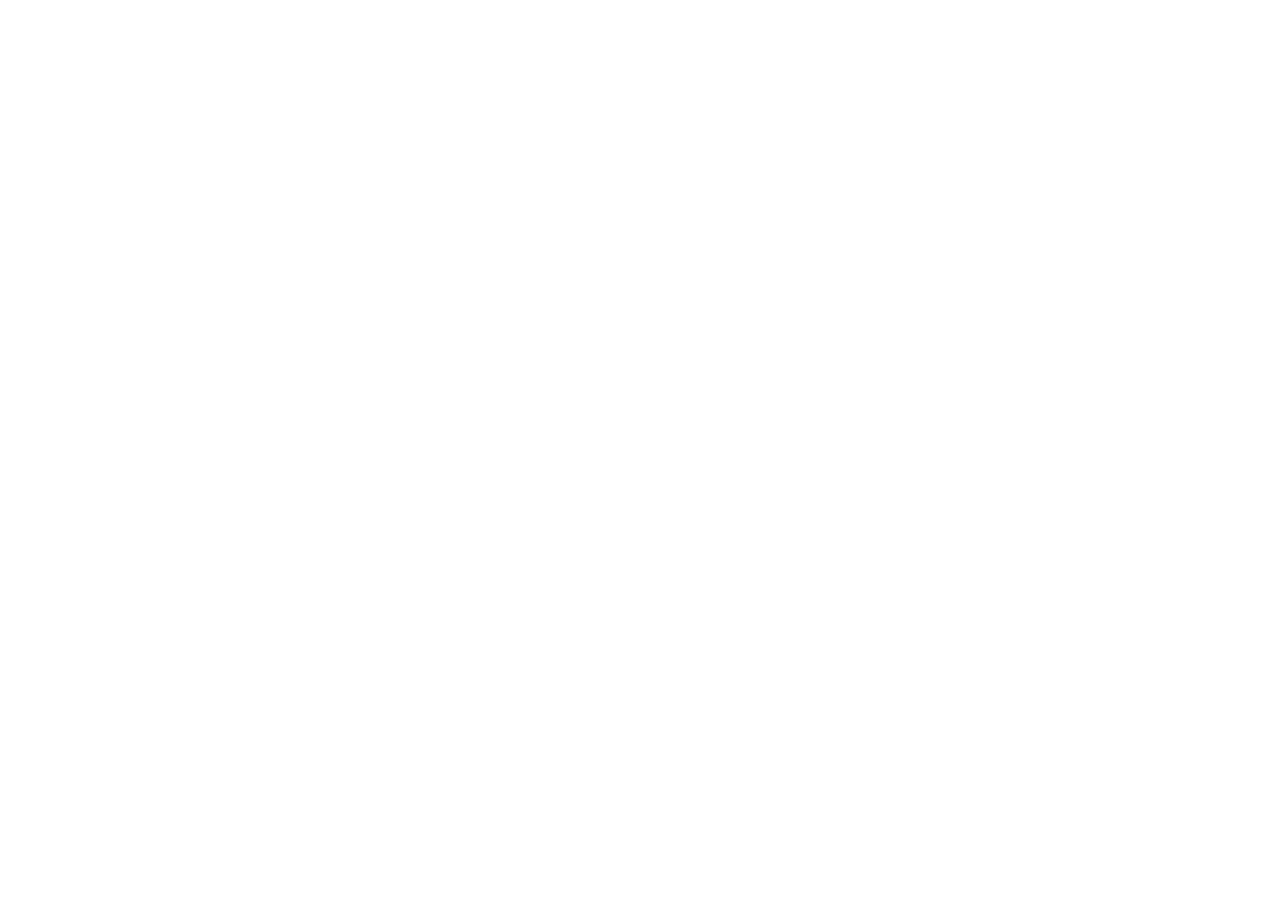
==== login.html @ bca2f0e6 "init project" ====
<!DOCTYPE html>
<html lang="en">
<head>
    <meta charset="UTF-8">
    <meta http-equiv="X-UA-Compatible" content="IE=edge">
    <meta name="viewport" content="width=device-width, initial-scale=1.0">
    <title>Document</title>
</head>
<body>
    
</body>
</html>
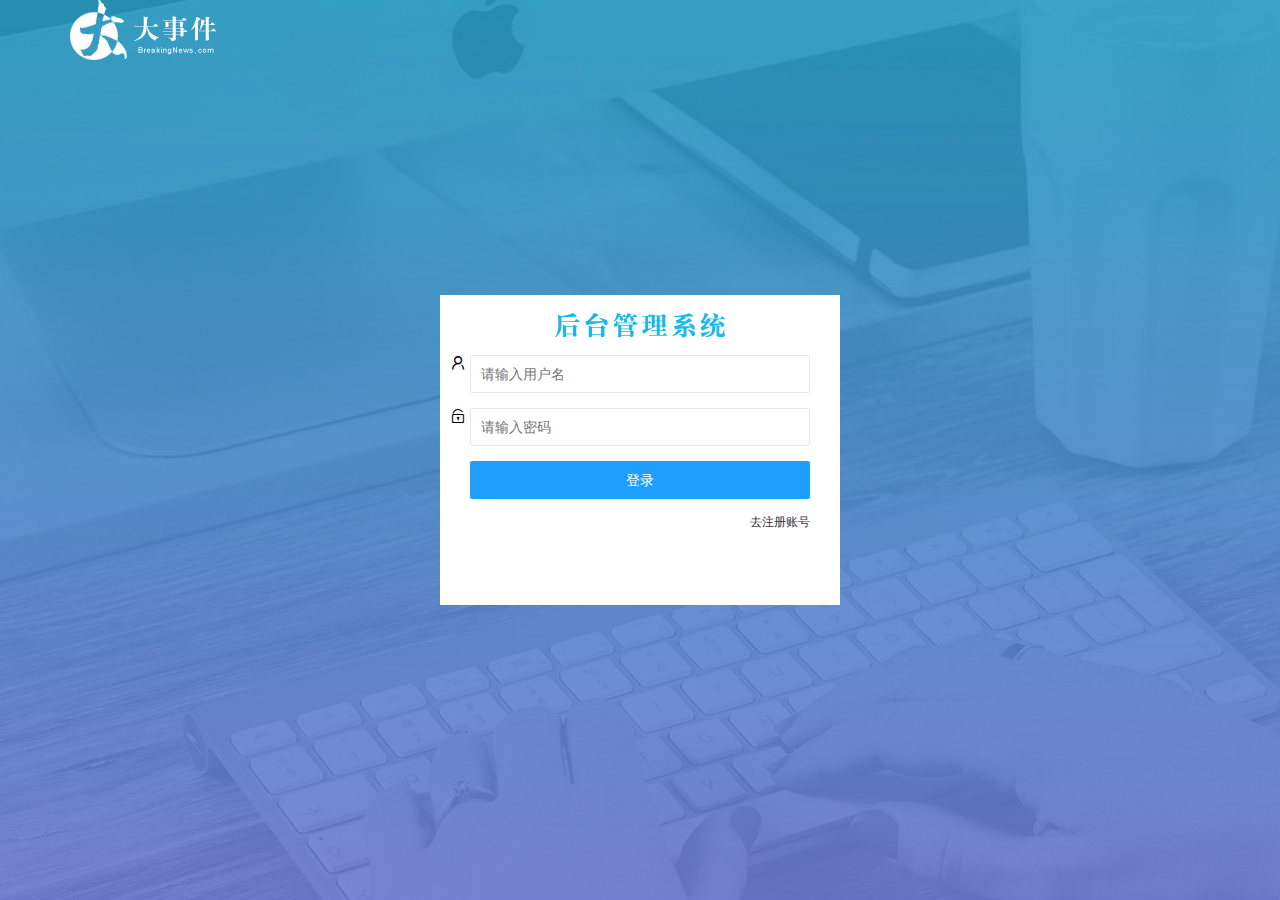
==== commit ff692bee: "完成了登录和注册功能的开发" ====
--- a/login.html
+++ b/login.html
@@ -1,12 +1,89 @@
 <!DOCTYPE html>
 <html lang="en">
+
 <head>
     <meta charset="UTF-8">
     <meta http-equiv="X-UA-Compatible" content="IE=edge">
     <meta name="viewport" content="width=device-width, initial-scale=1.0">
-    <title>Document</title>
+    <title>大事件-登录\注册</title>
+    <!-- 导入 LayUI 的样式 -->
+    <link rel="stylesheet" href="/assets/lib/layui/css/layui.css">
+    <!-- 导入自己的样式表 -->
+    <link rel="stylesheet" href="/assets/css/login.css" />
 </head>
+
 <body>
-    
+    <!-- 头部的 Logo 区域 -->
+    <div class="layui-main">
+        <img src="/assets/images/logo.png" alt="" />
+    </div>
+
+    <!-- 登录注册区域 -->
+    <div class="loginAndRegBox">
+        <div class="title-box"></div>
+        <!-- 登录的div -->
+        <div class="login-box">
+            <!-- 登录的表单 -->
+            <form class="layui-form" id="form_login">
+                <div class="layui-form-item">
+                    <i class="layui-icon layui-icon-username"></i>
+                    <input type="text" name="username" required lay-verify="required" placeholder="请输入用户名"
+                        autocomplete="off" class="layui-input" />
+                </div>
+                <!-- 密码 -->
+                <div class="layui-form-item">
+                    <i class="layui-icon layui-icon-password"></i>
+                    <input type="password" name="password" required lay-verify="required|pwd" placeholder="请输入密码"
+                        autocomplete="off" class="layui-input" />
+                </div>
+                <!-- 登录按钮 -->
+                <div class="layui-form-item"> <button class="layui-btn layui-btn-fluid layui-btn-normal">登录</button>
+                </div>
+                <div class="layui-form-item links">
+                    <a href="javascript:;" id="link_reg">去注册账号</a>
+                </div>
+            </form>
+        </div>
+        <!-- 注册的div -->
+        <div class="reg-box">
+            <!-- 注册的表单 -->
+            <form class="layui-form" id="form_reg">
+                <div class="layui-form-item">
+                    <i class="layui-icon layui-icon-username"></i>
+                    <input type="text" name="username" required lay-verify="required" placeholder="请输入用户名"
+                        autocomplete="off" class="layui-input" />
+                </div>
+                <!-- 密码 -->
+                <div class="layui-form-item">
+                    <i class="layui-icon layui-icon-password"></i>
+                    <input type="password" name="password" required lay-verify="required|pwd" placeholder="请输入密码"
+                        autocomplete="off" class="layui-input" />
+                </div>
+                <!-- 密码确认框 -->
+                <div class="layui-form-item">
+                    <i class="layui-icon layui-icon-password"></i>
+                    <input type="password" name="repassword" required lay-verify="required|pwd|repwd"
+                        placeholder="再次确认密码" autocomplete="off" class="layui-input" />
+                </div>
+                <!-- 注册按钮 -->
+                <div class="layui-form-item"> <button class="layui-btn layui-btn-fluid layui-btn-normal">注册</button>
+                </div>
+                <div class="layui-form-item links">
+                    <a href="javascript:;" id="link_login">去登录</a>
+                </div>
+            </form>
+        </div>
+    </div>
+    </div>
+
+    <!-- 导入 Layui 的JS文件 -->
+    <script src="/assets/lib/layui/layui.all.js"></script>
+    <!--导入 JQuery -->
+    <script src="/assets/lib/jquery.js"></script>
+    <!-- 导入自己封装的 baseAPI.js -->
+    <script src="/assets/js/baseAPI.js"></script>
+    <!-- 导入自己的 JavaScript 脚本 -->
+    <script src="/assets/js/login.js"></script>
 </body>
+
 </html>--- a/assets/lib/layui/css/layui.css
+++ b/assets/lib/layui/css/layui.css
@@ -0,0 +1,2 @@
+/** layui-v2.5.5 MIT License By https://www.layui.com */
+ .layui-inline,img{display:inline-block;vertical-align:middle}h1,h2,h3,h4,h5,h6{font-weight:400}.layui-edge,.layui-header,.layui-inline,.layui-main{position:relative}.layui-body,.layui-edge,.layui-elip{overflow:hidden}.layui-btn,.layui-edge,.layui-inline,img{vertical-align:middle}.layui-btn,.layui-disabled,.layui-icon,.layui-unselect{-moz-user-select:none;-webkit-user-select:none;-ms-user-select:none}.layui-elip,.layui-form-checkbox span,.layui-form-pane .layui-form-label{text-overflow:ellipsis;white-space:nowrap}.layui-breadcrumb,.layui-tree-btnGroup{visibility:hidden}blockquote,body,button,dd,div,dl,dt,form,h1,h2,h3,h4,h5,h6,input,li,ol,p,pre,td,textarea,th,ul{margin:0;padding:0;-webkit-tap-highlight-color:rgba(0,0,0,0)}a:active,a:hover{outline:0}img{border:none}li{list-style:none}table{border-collapse:collapse;border-spacing:0}h4,h5,h6{font-size:100%}button,input,optgroup,option,select,textarea{font-family:inherit;font-size:inherit;font-style:inherit;font-weight:inherit;outline:0}pre{white-space:pre-wrap;white-space:-moz-pre-wrap;white-space:-pre-wrap;white-space:-o-pre-wrap;word-wrap:break-word}body{line-height:24px;font:14px Helvetica Neue,Helvetica,PingFang SC,Tahoma,Arial,sans-serif}hr{height:1px;margin:10px 0;border:0;clear:both}a{color:#333;text-decoration:none}a:hover{color:#777}a cite{font-style:normal;*cursor:pointer}.layui-border-box,.layui-border-box *{box-sizing:border-box}.layui-box,.layui-box *{box-sizing:content-box}.layui-clear{clear:both;*zoom:1}.layui-clear:after{content:'\20';clear:both;*zoom:1;display:block;height:0}.layui-inline{*display:inline;*zoom:1}.layui-edge{display:inline-block;width:0;height:0;border-width:6px;border-style:dashed;border-color:transparent}.layui-edge-top{top:-4px;border-bottom-color:#999;border-bottom-style:solid}.layui-edge-right{border-left-color:#999;border-left-style:solid}.layui-edge-bottom{top:2px;border-top-color:#999;border-top-style:solid}.layui-edge-left{border-right-color:#999;border-right-style:solid}.layui-disabled,.layui-disabled:hover{color:#d2d2d2!important;cursor:not-allowed!important}.layui-circle{border-radius:100%}.layui-show{display:block!important}.layui-hide{display:none!important}@font-face{font-family:layui-icon;src:url(../font/iconfont.eot?v=250);src:url(../font/iconfont.eot?v=250#iefix) format('embedded-opentype'),url(../font/iconfont.woff2?v=250) format('woff2'),url(../font/iconfont.woff?v=250) format('woff'),url(../font/iconfont.ttf?v=250) format('truetype'),url(../font/iconfont.svg?v=250#layui-icon) format('svg')}.layui-icon{font-family:layui-icon!important;font-size:16px;font-style:normal;-webkit-font-smoothing:antialiased;-moz-osx-font-smoothing:grayscale}.layui-icon-reply-fill:before{content:"\e611"}.layui-icon-set-fill:before{content:"\e614"}.layui-icon-menu-fill:before{content:"\e60f"}.layui-icon-search:before{content:"\e615"}.layui-icon-share:before{content:"\e641"}.layui-icon-set-sm:before{content:"\e620"}.layui-icon-engine:before{content:"\e628"}.layui-icon-close:before{content:"\1006"}.layui-icon-close-fill:before{content:"\1007"}.layui-icon-chart-screen:before{content:"\e629"}.layui-icon-star:before{content:"\e600"}.layui-icon-circle-dot:before{content:"\e617"}.layui-icon-chat:before{content:"\e606"}.layui-icon-release:before{content:"\e609"}.layui-icon-list:before{content:"\e60a"}.layui-icon-chart:before{content:"\e62c"}.layui-icon-ok-circle:before{content:"\1005"}.layui-icon-layim-theme:before{content:"\e61b"}.layui-icon-table:before{content:"\e62d"}.layui-icon-right:before{content:"\e602"}.layui-icon-left:before{content:"\e603"}.layui-icon-cart-simple:before{content:"\e698"}.layui-icon-face-cry:before{content:"\e69c"}.layui-icon-face-smile:before{content:"\e6af"}.layui-icon-survey:before{content:"\e6b2"}.layui-icon-tree:before{content:"\e62e"}.layui-icon-upload-circle:before{content:"\e62f"}.layui-icon-add-circle:before{content:"\e61f"}.layui-icon-download-circle:before{content:"\e601"}.layui-icon-templeate-1:before{content:"\e630"}.layui-icon-util:before{content:"\e631"}.layui-icon-face-surprised:before{content:"\e664"}.layui-icon-edit:before{content:"\e642"}.layui-icon-speaker:before{content:"\e645"}.layui-icon-down:before{content:"\e61a"}.layui-icon-file:before{content:"\e621"}.layui-icon-layouts:before{content:"\e632"}.layui-icon-rate-half:before{content:"\e6c9"}.layui-icon-add-circle-fine:before{content:"\e608"}.layui-icon-prev-circle:before{content:"\e633"}.layui-icon-read:before{content:"\e705"}.layui-icon-404:before{content:"\e61c"}.layui-icon-carousel:before{content:"\e634"}.layui-icon-help:before{content:"\e607"}.layui-icon-code-circle:before{content:"\e635"}.layui-icon-water:before{content:"\e636"}.layui-icon-username:before{content:"\e66f"}.layui-icon-find-fill:before{content:"\e670"}.layui-icon-about:before{content:"\e60b"}.layui-icon-location:before{content:"\e715"}.layui-icon-up:before{content:"\e619"}.layui-icon-pause:before{content:"\e651"}.layui-icon-date:before{content:"\e637"}.layui-icon-layim-uploadfile:before{content:"\e61d"}.layui-icon-delete:before{content:"\e640"}.layui-icon-play:before{content:"\e652"}.layui-icon-top:before{content:"\e604"}.layui-icon-friends:before{content:"\e612"}.layui-icon-refresh-3:before{content:"\e9aa"}.layui-icon-ok:before{content:"\e605"}.layui-icon-layer:before{content:"\e638"}.layui-icon-face-smile-fine:before{content:"\e60c"}.layui-icon-dollar:before{content:"\e659"}.layui-icon-group:before{content:"\e613"}.layui-icon-layim-download:before{content:"\e61e"}.layui-icon-picture-fine:before{content:"\e60d"}.layui-icon-link:before{content:"\e64c"}.layui-icon-diamond:before{content:"\e735"}.layui-icon-log:before{content:"\e60e"}.layui-icon-rate-solid:before{content:"\e67a"}.layui-icon-fonts-del:before{content:"\e64f"}.layui-icon-unlink:before{content:"\e64d"}.layui-icon-fonts-clear:before{content:"\e639"}.layui-icon-triangle-r:before{content:"\e623"}.layui-icon-circle:before{content:"\e63f"}.layui-icon-radio:before{content:"\e643"}.layui-icon-align-center:before{content:"\e647"}.layui-icon-align-right:before{content:"\e648"}.layui-icon-align-left:before{content:"\e649"}.layui-icon-loading-1:before{content:"\e63e"}.layui-icon-return:before{content:"\e65c"}.layui-icon-fonts-strong:before{content:"\e62b"}.layui-icon-upload:before{content:"\e67c"}.layui-icon-dialogue:before{content:"\e63a"}.layui-icon-video:before{content:"\e6ed"}.layui-icon-headset:before{content:"\e6fc"}.layui-icon-cellphone-fine:before{content:"\e63b"}.layui-icon-add-1:before{content:"\e654"}.layui-icon-face-smile-b:before{content:"\e650"}.layui-icon-fonts-html:before{content:"\e64b"}.layui-icon-form:before{content:"\e63c"}.layui-icon-cart:before{content:"\e657"}.layui-icon-camera-fill:before{content:"\e65d"}.layui-icon-tabs:before{content:"\e62a"}.layui-icon-fonts-code:before{content:"\e64e"}.layui-icon-fire:before{content:"\e756"}.layui-icon-set:before{content:"\e716"}.layui-icon-fonts-u:before{content:"\e646"}.layui-icon-triangle-d:before{content:"\e625"}.layui-icon-tips:before{content:"\e702"}.layui-icon-picture:before{content:"\e64a"}.layui-icon-more-vertical:before{content:"\e671"}.layui-icon-flag:before{content:"\e66c"}.layui-icon-loading:before{content:"\e63d"}.layui-icon-fonts-i:before{content:"\e644"}.layui-icon-refresh-1:before{content:"\e666"}.layui-icon-rmb:before{content:"\e65e"}.layui-icon-home:before{content:"\e68e"}.layui-icon-user:before{content:"\e770"}.layui-icon-notice:before{content:"\e667"}.layui-icon-login-weibo:before{content:"\e675"}.layui-icon-voice:before{content:"\e688"}.layui-icon-upload-drag:before{content:"\e681"}.layui-icon-login-qq:before{content:"\e676"}.layui-icon-snowflake:before{content:"\e6b1"}.layui-icon-file-b:before{content:"\e655"}.layui-icon-template:before{content:"\e663"}.layui-icon-auz:before{content:"\e672"}.layui-icon-console:before{content:"\e665"}.layui-icon-app:before{content:"\e653"}.layui-icon-prev:before{content:"\e65a"}.layui-icon-website:before{content:"\e7ae"}.layui-icon-next:before{content:"\e65b"}.layui-icon-component:before{content:"\e857"}.layui-icon-more:before{content:"\e65f"}.layui-icon-login-wechat:before{content:"\e677"}.layui-icon-shrink-right:before{content:"\e668"}.layui-icon-spread-left:before{content:"\e66b"}.layui-icon-camera:before{content:"\e660"}.layui-icon-note:before{content:"\e66e"}.layui-icon-refresh:before{content:"\e669"}.layui-icon-female:before{content:"\e661"}.layui-icon-male:before{content:"\e662"}.layui-icon-password:before{content:"\e673"}.layui-icon-senior:before{content:"\e674"}.layui-icon-theme:before{content:"\e66a"}.layui-icon-tread:before{content:"\e6c5"}.layui-icon-praise:before{content:"\e6c6"}.layui-icon-star-fill:before{content:"\e658"}.layui-icon-rate:before{content:"\e67b"}.layui-icon-template-1:before{content:"\e656"}.layui-icon-vercode:before{content:"\e679"}.layui-icon-cellphone:before{content:"\e678"}.layui-icon-screen-full:before{content:"\e622"}.layui-icon-screen-restore:before{content:"\e758"}.layui-icon-cols:before{content:"\e610"}.layui-icon-export:before{content:"\e67d"}.layui-icon-print:before{content:"\e66d"}.layui-icon-slider:before{content:"\e714"}.layui-icon-addition:before{content:"\e624"}.layui-icon-subtraction:before{content:"\e67e"}.layui-icon-service:before{content:"\e626"}.layui-icon-transfer:before{content:"\e691"}.layui-main{width:1140px;margin:0 auto}.layui-header{z-index:1000;height:60px}.layui-header a:hover{transition:all .5s;-webkit-transition:all .5s}.layui-side{position:fixed;left:0;top:0;bottom:0;z-index:999;width:200px;overflow-x:hidden}.layui-side-scroll{position:relative;width:220px;height:100%;overflow-x:hidden}.layui-body{position:absolute;left:200px;right:0;top:0;bottom:0;z-index:998;width:auto;overflow-y:auto;box-sizing:border-box}.layui-layout-body{overflow:hidden}.layui-layout-admin .layui-header{background-color:#23262E}.layui-layout-admin .layui-side{top:60px;width:200px;overflow-x:hidden}.layui-layout-admin .layui-body{position:fixed;top:60px;bottom:44px}.layui-layout-admin .layui-main{width:auto;margin:0 15px}.layui-layout-admin .layui-footer{position:fixed;left:200px;right:0;bottom:0;height:44px;line-height:44px;padding:0 15px;background-color:#eee}.layui-layout-admin .layui-logo{position:absolute;left:0;top:0;width:200px;height:100%;line-height:60px;text-align:center;color:#009688;font-size:16px}.layui-layout-admin .layui-header .layui-nav{background:0 0}.layui-layout-left{position:absolute!important;left:200px;top:0}.layui-layout-right{position:absolute!important;right:0;top:0}.layui-container{position:relative;margin:0 auto;padding:0 15px;box-sizing:border-box}.layui-fluid{position:relative;margin:0 auto;padding:0 15px}.layui-row:after,.layui-row:before{content:'';display:block;clear:both}.layui-col-lg1,.layui-col-lg10,.layui-col-lg11,.layui-col-lg12,.layui-col-lg2,.layui-col-lg3,.layui-col-lg4,.layui-col-lg5,.layui-col-lg6,.layui-col-lg7,.layui-col-lg8,.layui-col-lg9,.layui-col-md1,.layui-col-md10,.layui-col-md11,.layui-col-md12,.layui-col-md2,.layui-col-md3,.layui-col-md4,.layui-col-md5,.layui-col-md6,.layui-col-md7,.layui-col-md8,.layui-col-md9,.layui-col-sm1,.layui-col-sm10,.layui-col-sm11,.layui-col-sm12,.layui-col-sm2,.layui-col-sm3,.layui-col-sm4,.layui-col-sm5,.layui-col-sm6,.layui-col-sm7,.layui-col-sm8,.layui-col-sm9,.layui-col-xs1,.layui-col-xs10,.layui-col-xs11,.layui-col-xs12,.layui-col-xs2,.layui-col-xs3,.layui-col-xs4,.layui-col-xs5,.layui-col-xs6,.layui-col-xs7,.layui-col-xs8,.layui-col-xs9{position:relative;display:block;box-sizing:border-box}.layui-col-xs1,.layui-col-xs10,.layui-col-xs11,.layui-col-xs12,.layui-col-xs2,.layui-col-xs3,.layui-col-xs4,.layui-col-xs5,.layui-col-xs6,.layui-col-xs7,.layui-col-xs8,.layui-col-xs9{float:left}.layui-col-xs1{width:8.33333333%}.layui-col-xs2{width:16.66666667%}.layui-col-xs3{width:25%}.layui-col-xs4{width:33.33333333%}.layui-col-xs5{width:41.66666667%}.layui-col-xs6{width:50%}.layui-col-xs7{width:58.33333333%}.layui-col-xs8{width:66.66666667%}.layui-col-xs9{width:75%}.layui-col-xs10{width:83.33333333%}.layui-col-xs11{width:91.66666667%}.layui-col-xs12{width:100%}.layui-col-xs-offset1{margin-left:8.33333333%}.layui-col-xs-offset2{margin-left:16.66666667%}.layui-col-xs-offset3{margin-left:25%}.layui-col-xs-offset4{margin-left:33.33333333%}.layui-col-xs-offset5{margin-left:41.66666667%}.layui-col-xs-offset6{margin-left:50%}.layui-col-xs-offset7{margin-left:58.33333333%}.layui-col-xs-offset8{margin-left:66.66666667%}.layui-col-xs-offset9{margin-left:75%}.layui-col-xs-offset10{margin-left:83.33333333%}.layui-col-xs-offset11{margin-left:91.66666667%}.layui-col-xs-offset12{margin-left:100%}@media screen and (max-width:768px){.layui-hide-xs{display:none!important}.layui-show-xs-block{display:block!important}.layui-show-xs-inline{display:inline!important}.layui-show-xs-inline-block{display:inline-block!important}}@media screen and (min-width:768px){.layui-container{width:750px}.layui-hide-sm{display:none!important}.layui-show-sm-block{display:block!important}.layui-show-sm-inline{display:inline!important}.layui-show-sm-inline-block{display:inline-block!important}.layui-col-sm1,.layui-col-sm10,.layui-col-sm11,.layui-col-sm12,.layui-col-sm2,.layui-col-sm3,.layui-col-sm4,.layui-col-sm5,.layui-col-sm6,.layui-col-sm7,.layui-col-sm8,.layui-col-sm9{float:left}.layui-col-sm1{width:8.33333333%}.layui-col-sm2{width:16.66666667%}.layui-col-sm3{width:25%}.layui-col-sm4{width:33.33333333%}.layui-col-sm5{width:41.66666667%}.layui-col-sm6{width:50%}.layui-col-sm7{width:58.33333333%}.layui-col-sm8{width:66.66666667%}.layui-col-sm9{width:75%}.layui-col-sm10{width:83.33333333%}.layui-col-sm11{width:91.66666667%}.layui-col-sm12{width:100%}.layui-col-sm-offset1{margin-left:8.33333333%}.layui-col-sm-offset2{margin-left:16.66666667%}.layui-col-sm-offset3{margin-left:25%}.layui-col-sm-offset4{margin-left:33.33333333%}.layui-col-sm-offset5{margin-left:41.66666667%}.layui-col-sm-offset6{margin-left:50%}.layui-col-sm-offset7{margin-left:58.33333333%}.layui-col-sm-offset8{margin-left:66.66666667%}.layui-col-sm-offset9{margin-left:75%}.layui-col-sm-offset10{margin-left:83.33333333%}.layui-col-sm-offset11{margin-left:91.66666667%}.layui-col-sm-offset12{margin-left:100%}}@media screen and (min-width:992px){.layui-container{width:970px}.layui-hide-md{display:none!important}.layui-show-md-block{display:block!important}.layui-show-md-inline{display:inline!important}.layui-show-md-inline-block{display:inline-block!important}.layui-col-md1,.layui-col-md10,.layui-col-md11,.layui-col-md12,.layui-col-md2,.layui-col-md3,.layui-col-md4,.layui-col-md5,.layui-col-md6,.layui-col-md7,.layui-col-md8,.layui-col-md9{float:left}.layui-col-md1{width:8.33333333%}.layui-col-md2{width:16.66666667%}.layui-col-md3{width:25%}.layui-col-md4{width:33.33333333%}.layui-col-md5{width:41.66666667%}.layui-col-md6{width:50%}.layui-col-md7{width:58.33333333%}.layui-col-md8{width:66.66666667%}.layui-col-md9{width:75%}.layui-col-md10{width:83.33333333%}.layui-col-md11{width:91.66666667%}.layui-col-md12{width:100%}.layui-col-md-offset1{margin-left:8.33333333%}.layui-col-md-offset2{margin-left:16.66666667%}.layui-col-md-offset3{margin-left:25%}.layui-col-md-offset4{margin-left:33.33333333%}.layui-col-md-offset5{margin-left:41.66666667%}.layui-col-md-offset6{margin-left:50%}.layui-col-md-offset7{margin-left:58.33333333%}.layui-col-md-offset8{margin-left:66.66666667%}.layui-col-md-offset9{margin-left:75%}.layui-col-md-offset10{margin-left:83.33333333%}.layui-col-md-offset11{margin-left:91.66666667%}.layui-col-md-offset12{margin-left:100%}}@media screen and (min-width:1200px){.layui-container{width:1170px}.layui-hide-lg{display:none!important}.layui-show-lg-block{display:block!important}.layui-show-lg-inline{display:inline!important}.layui-show-lg-inline-block{display:inline-block!important}.layui-col-lg1,.layui-col-lg10,.layui-col-lg11,.layui-col-lg12,.layui-col-lg2,.layui-col-lg3,.layui-col-lg4,.layui-col-lg5,.layui-col-lg6,.layui-col-lg7,.layui-col-lg8,.layui-col-lg9{float:left}.layui-col-lg1{width:8.33333333%}.layui-col-lg2{width:16.66666667%}.layui-col-lg3{width:25%}.layui-col-lg4{width:33.33333333%}.layui-col-lg5{width:41.66666667%}.layui-col-lg6{width:50%}.layui-col-lg7{width:58.33333333%}.layui-col-lg8{width:66.66666667%}.layui-col-lg9{width:75%}.layui-col-lg10{width:83.33333333%}.layui-col-lg11{width:91.66666667%}.layui-col-lg12{width:100%}.layui-col-lg-offset1{margin-left:8.33333333%}.layui-col-lg-offset2{margin-left:16.66666667%}.layui-col-lg-offset3{margin-left:25%}.layui-col-lg-offset4{margin-left:33.33333333%}.layui-col-lg-offset5{margin-left:41.66666667%}.layui-col-lg-offset6{margin-left:50%}.layui-col-lg-offset7{margin-left:58.33333333%}.layui-col-lg-offset8{margin-left:66.66666667%}.layui-col-lg-offset9{margin-left:75%}.layui-col-lg-offset10{margin-left:83.33333333%}.layui-col-lg-offset11{margin-left:91.66666667%}.layui-col-lg-offset12{margin-left:100%}}.layui-col-space1{margin:-.5px}.layui-col-space1>*{padding:.5px}.layui-col-space3{margin:-1.5px}.layui-col-space3>*{padding:1.5px}.layui-col-space5{margin:-2.5px}.layui-col-space5>*{padding:2.5px}.layui-col-space8{margin:-3.5px}.layui-col-space8>*{padding:3.5px}.layui-col-space10{margin:-5px}.layui-col-space10>*{padding:5px}.layui-col-space12{margin:-6px}.layui-col-space12>*{padding:6px}.layui-col-space15{margin:-7.5px}.layui-col-space15>*{padding:7.5px}.layui-col-space18{margin:-9px}.layui-col-space18>*{padding:9px}.layui-col-space20{margin:-10px}.layui-col-space20>*{padding:10px}.layui-col-space22{margin:-11px}.layui-col-space22>*{padding:11px}.layui-col-space25{margin:-12.5px}.layui-col-space25>*{padding:12.5px}.layui-col-space30{margin:-15px}.layui-col-space30>*{padding:15px}.layui-btn,.layui-input,.layui-select,.layui-textarea,.layui-upload-button{outline:0;-webkit-appearance:none;transition:all .3s;-webkit-transition:all .3s;box-sizing:border-box}.layui-elem-quote{margin-bottom:10px;padding:15px;line-height:22px;border-left:5px solid #009688;border-radius:0 2px 2px 0;background-color:#f2f2f2}.layui-quote-nm{border-style:solid;border-width:1px 1px 1px 5px;background:0 0}.layui-elem-field{margin-bottom:10px;padding:0;border-width:1px;border-style:solid}.layui-elem-field legend{margin-left:20px;padding:0 10px;font-size:20px;font-weight:300}.layui-field-title{margin:10px 0 20px;border-width:1px 0 0}.layui-field-box{padding:10px 15px}.layui-field-title .layui-field-box{padding:10px 0}.layui-progress{position:relative;height:6px;border-radius:20px;background-color:#e2e2e2}.layui-progress-bar{position:absolute;left:0;top:0;width:0;max-width:100%;height:6px;border-radius:20px;text-align:right;background-color:#5FB878;transition:all .3s;-webkit-transition:all .3s}.layui-progress-big,.layui-progress-big .layui-progress-bar{height:18px;line-height:18px}.layui-progress-text{position:relative;top:-20px;line-height:18px;font-size:12px;color:#666}.layui-progress-big .layui-progress-text{position:static;padding:0 10px;color:#fff}.layui-collapse{border-width:1px;border-style:solid;border-radius:2px}.layui-colla-content,.layui-colla-item{border-top-width:1px;border-top-style:solid}.layui-colla-item:first-child{border-top:none}.layui-colla-title{position:relative;height:42px;line-height:42px;padding:0 15px 0 35px;color:#333;background-color:#f2f2f2;cursor:pointer;font-size:14px;overflow:hidden}.layui-colla-content{display:none;padding:10px 15px;line-height:22px;color:#666}.layui-colla-icon{position:absolute;left:15px;top:0;font-size:14px}.layui-card{margin-bottom:15px;border-radius:2px;background-color:#fff;box-shadow:0 1px 2px 0 rgba(0,0,0,.05)}.layui-card:last-child{margin-bottom:0}.layui-card-header{position:relative;height:42px;line-height:42px;padding:0 15px;border-bottom:1px solid #f6f6f6;color:#333;border-radius:2px 2px 0 0;font-size:14px}.layui-bg-black,.layui-bg-blue,.layui-bg-cyan,.layui-bg-green,.layui-bg-orange,.layui-bg-red{color:#fff!important}.layui-card-body{position:relative;padding:10px 15px;line-height:24px}.layui-card-body[pad15]{padding:15px}.layui-card-body[pad20]{padding:20px}.layui-card-body .layui-table{margin:5px 0}.layui-card .layui-tab{margin:0}.layui-panel-window{position:relative;padding:15px;border-radius:0;border-top:5px solid #E6E6E6;background-color:#fff}.layui-auxiliar-moving{position:fixed;left:0;right:0;top:0;bottom:0;width:100%;height:100%;background:0 0;z-index:9999999999}.layui-form-label,.layui-form-mid,.layui-form-select,.layui-input-block,.layui-input-inline,.layui-textarea{position:relative}.layui-bg-red{background-color:#FF5722!important}.layui-bg-orange{background-color:#FFB800!important}.layui-bg-green{background-color:#009688!important}.layui-bg-cyan{background-color:#2F4056!important}.layui-bg-blue{background-color:#1E9FFF!important}.layui-bg-black{background-color:#393D49!important}.layui-bg-gray{background-color:#eee!important;color:#666!important}.layui-badge-rim,.layui-colla-content,.layui-colla-item,.layui-collapse,.layui-elem-field,.layui-form-pane .layui-form-item[pane],.layui-form-pane .layui-form-label,.layui-input,.layui-layedit,.layui-layedit-tool,.layui-quote-nm,.layui-select,.layui-tab-bar,.layui-tab-card,.layui-tab-title,.layui-tab-title .layui-this:after,.layui-textarea{border-color:#e6e6e6}.layui-timeline-item:before,hr{background-color:#e6e6e6}.layui-text{line-height:22px;font-size:14px;color:#666}.layui-text h1,.layui-text h2,.layui-text h3{font-weight:500;color:#333}.layui-text h1{font-size:30px}.layui-text h2{font-size:24px}.layui-text h3{font-size:18px}.layui-text a:not(.layui-btn){color:#01AAED}.layui-text a:not(.layui-btn):hover{text-decoration:underline}.layui-text ul{padding:5px 0 5px 15px}.layui-text ul li{margin-top:5px;list-style-type:disc}.layui-text em,.layui-word-aux{color:#999!important;padding:0 5px!important}.layui-btn{display:inline-block;height:38px;line-height:38px;padding:0 18px;background-color:#009688;color:#fff;white-space:nowrap;text-align:center;font-size:14px;border:none;border-radius:2px;cursor:pointer}.layui-btn:hover{opacity:.8;filter:alpha(opacity=80);color:#fff}.layui-btn:active{opacity:1;filter:alpha(opacity=100)}.layui-btn+.layui-btn{margin-left:10px}.layui-btn-container{font-size:0}.layui-btn-container .layui-btn{margin-right:10px;margin-bottom:10px}.layui-btn-container .layui-btn+.layui-btn{margin-left:0}.layui-table .layui-btn-container .layui-btn{margin-bottom:9px}.layui-btn-radius{border-radius:100px}.layui-btn .layui-icon{margin-right:3px;font-size:18px;vertical-align:bottom;vertical-align:middle\9}.layui-btn-primary{border:1px solid #C9C9C9;background-color:#fff;color:#555}.layui-btn-primary:hover{border-color:#009688;color:#333}.layui-btn-normal{background-color:#1E9FFF}.layui-btn-warm{background-color:#FFB800}.layui-btn-danger{background-color:#FF5722}.layui-btn-checked{background-color:#5FB878}.layui-btn-disabled,.layui-btn-disabled:active,.layui-btn-disabled:hover{border:1px solid #e6e6e6;background-color:#FBFBFB;color:#C9C9C9;cursor:not-allowed;opacity:1}.layui-btn-lg{height:44px;line-height:44px;padding:0 25px;font-size:16px}.layui-btn-sm{height:30px;line-height:30px;padding:0 10px;font-size:12px}.layui-btn-sm i{font-size:16px!important}.layui-btn-xs{height:22px;line-height:22px;padding:0 5px;font-size:12px}.layui-btn-xs i{font-size:14px!important}.layui-btn-group{display:inline-block;vertical-align:middle;font-size:0}.layui-btn-group .layui-btn{margin-left:0!important;margin-right:0!important;border-left:1px solid rgba(255,255,255,.5);border-radius:0}.layui-btn-group .layui-btn-primary{border-left:none}.layui-btn-group .layui-btn-primary:hover{border-color:#C9C9C9;color:#009688}.layui-btn-group .layui-btn:first-child{border-left:none;border-radius:2px 0 0 2px}.layui-btn-group .layui-btn-primary:first-child{border-left:1px solid #c9c9c9}.layui-btn-group .layui-btn:last-child{border-radius:0 2px 2px 0}.layui-btn-group .layui-btn+.layui-btn{margin-left:0}.layui-btn-group+.layui-btn-group{margin-left:10px}.layui-btn-fluid{width:100%}.layui-input,.layui-select,.layui-textarea{height:38px;line-height:1.3;line-height:38px\9;border-width:1px;border-style:solid;background-color:#fff;border-radius:2px}.layui-input::-webkit-input-placeholder,.layui-select::-webkit-input-placeholder,.layui-textarea::-webkit-input-placeholder{line-height:1.3}.layui-input,.layui-textarea{display:block;width:100%;padding-left:10px}.layui-input:hover,.layui-textarea:hover{border-color:#D2D2D2!important}.layui-input:focus,.layui-textarea:focus{border-color:#C9C9C9!important}.layui-textarea{min-height:100px;height:auto;line-height:20px;padding:6px 10px;resize:vertical}.layui-select{padding:0 10px}.layui-form input[type=checkbox],.layui-form input[type=radio],.layui-form select{display:none}.layui-form [lay-ignore]{display:initial}.layui-form-item{margin-bottom:15px;clear:both;*zoom:1}.layui-form-item:after{content:'\20';clear:both;*zoom:1;display:block;height:0}.layui-form-label{float:left;display:block;padding:9px 15px;width:80px;font-weight:400;line-height:20px;text-align:right}.layui-form-label-col{display:block;float:none;padding:9px 0;line-height:20px;text-align:left}.layui-form-item .layui-inline{margin-bottom:5px;margin-right:10px}.layui-input-block{margin-left:110px;min-height:36px}.layui-input-inline{display:inline-block;vertical-align:middle}.layui-form-item .layui-input-inline{float:left;width:190px;margin-right:10px}.layui-form-text .layui-input-inline{width:auto}.layui-form-mid{float:left;display:block;padding:9px 0!important;line-height:20px;margin-right:10px}.layui-form-danger+.layui-form-select .layui-input,.layui-form-danger:focus{border-color:#FF5722!important}.layui-form-select .layui-input{padding-right:30px;cursor:pointer}.layui-form-select .layui-edge{position:absolute;right:10px;top:50%;margin-top:-3px;cursor:pointer;border-width:6px;border-top-color:#c2c2c2;border-top-style:solid;transition:all .3s;-webkit-transition:all .3s}.layui-form-select dl{display:none;position:absolute;left:0;top:42px;padding:5px 0;z-index:899;min-width:100%;border:1px solid #d2d2d2;max-height:300px;overflow-y:auto;background-color:#fff;border-radius:2px;box-shadow:0 2px 4px rgba(0,0,0,.12);box-sizing:border-box}.layui-form-select dl dd,.layui-form-select dl dt{padding:0 10px;line-height:36px;white-space:nowrap;overflow:hidden;text-overflow:ellipsis}.layui-form-select dl dt{font-size:12px;color:#999}.layui-form-select dl dd{cursor:pointer}.layui-form-select dl dd:hover{background-color:#f2f2f2;-webkit-transition:.5s all;transition:.5s all}.layui-form-select .layui-select-group dd{padding-left:20px}.layui-form-select dl dd.layui-select-tips{padding-left:10px!important;color:#999}.layui-form-select dl dd.layui-this{background-color:#5FB878;color:#fff}.layui-form-checkbox,.layui-form-select dl dd.layui-disabled{background-color:#fff}.layui-form-selected dl{display:block}.layui-form-checkbox,.layui-form-checkbox *,.layui-form-switch{display:inline-block;vertical-align:middle}.layui-form-selected .layui-edge{margin-top:-9px;-webkit-transform:rotate(180deg);transform:rotate(180deg);margin-top:-3px\9}:root .layui-form-selected .layui-edge{margin-top:-9px\0/IE9}.layui-form-selectup dl{top:auto;bottom:42px}.layui-select-none{margin:5px 0;text-align:center;color:#999}.layui-select-disabled .layui-disabled{border-color:#eee!important}.layui-select-disabled .layui-edge{border-top-color:#d2d2d2}.layui-form-checkbox{position:relative;height:30px;line-height:30px;margin-right:10px;padding-right:30px;cursor:pointer;font-size:0;-webkit-transition:.1s linear;transition:.1s linear;box-sizing:border-box}.layui-form-checkbox span{padding:0 10px;height:100%;font-size:14px;border-radius:2px 0 0 2px;background-color:#d2d2d2;color:#fff;overflow:hidden}.layui-form-checkbox:hover span{background-color:#c2c2c2}.layui-form-checkbox i{position:absolute;right:0;top:0;width:30px;height:28px;border:1px solid #d2d2d2;border-left:none;border-radius:0 2px 2px 0;color:#fff;font-size:20px;text-align:center}.layui-form-checkbox:hover i{border-color:#c2c2c2;color:#c2c2c2}.layui-form-checked,.layui-form-checked:hover{border-color:#5FB878}.layui-form-checked span,.layui-form-checked:hover span{background-color:#5FB878}.layui-form-checked i,.layui-form-checked:hover i{color:#5FB878}.layui-form-item .layui-form-checkbox{margin-top:4px}.layui-form-checkbox[lay-skin=primary]{height:auto!important;line-height:normal!important;min-width:18px;min-height:18px;border:none!important;margin-right:0;padding-left:28px;padding-right:0;background:0 0}.layui-form-checkbox[lay-skin=primary] span{padding-left:0;padding-right:15px;line-height:18px;background:0 0;color:#666}.layui-form-checkbox[lay-skin=primary] i{right:auto;left:0;width:16px;height:16px;line-height:16px;border:1px solid #d2d2d2;font-size:12px;border-radius:2px;background-color:#fff;-webkit-transition:.1s linear;transition:.1s linear}.layui-form-checkbox[lay-skin=primary]:hover i{border-color:#5FB878;color:#fff}.layui-form-checked[lay-skin=primary] i{border-color:#5FB878!important;background-color:#5FB878;color:#fff}.layui-checkbox-disbaled[lay-skin=primary] span{background:0 0!important;color:#c2c2c2}.layui-checkbox-disbaled[lay-skin=primary]:hover i{border-color:#d2d2d2}.layui-form-item .layui-form-checkbox[lay-skin=primary]{margin-top:10px}.layui-form-switch{position:relative;height:22px;line-height:22px;min-width:35px;padding:0 5px;margin-top:8px;border:1px solid #d2d2d2;border-radius:20px;cursor:pointer;background-color:#fff;-webkit-transition:.1s linear;transition:.1s linear}.layui-form-switch i{position:absolute;left:5px;top:3px;width:16px;height:16px;border-radius:20px;background-color:#d2d2d2;-webkit-transition:.1s linear;transition:.1s linear}.layui-form-switch em{position:relative;top:0;width:25px;margin-left:21px;padding:0!important;text-align:center!important;color:#999!important;font-style:normal!important;font-size:12px}.layui-form-onswitch{border-color:#5FB878;background-color:#5FB878}.layui-checkbox-disbaled,.layui-checkbox-disbaled i{border-color:#e2e2e2!important}.layui-form-onswitch i{left:100%;margin-left:-21px;background-color:#fff}.layui-form-onswitch em{margin-left:5px;margin-right:21px;color:#fff!important}.layui-checkbox-disbaled span{background-color:#e2e2e2!important}.layui-checkbox-disbaled:hover i{color:#fff!important}[lay-radio]{display:none}.layui-form-radio,.layui-form-radio *{display:inline-block;vertical-align:middle}.layui-form-radio{line-height:28px;margin:6px 10px 0 0;padding-right:10px;cursor:pointer;font-size:0}.layui-form-radio *{font-size:14px}.layui-form-radio>i{margin-right:8px;font-size:22px;color:#c2c2c2}.layui-form-radio>i:hover,.layui-form-radioed>i{color:#5FB878}.layui-radio-disbaled>i{color:#e2e2e2!important}.layui-form-pane .layui-form-label{width:110px;padding:8px 15px;height:38px;line-height:20px;border-width:1px;border-style:solid;border-radius:2px 0 0 2px;text-align:center;background-color:#FBFBFB;overflow:hidden;box-sizing:border-box}.layui-form-pane .layui-input-inline{margin-left:-1px}.layui-form-pane .layui-input-block{margin-left:110px;left:-1px}.layui-form-pane .layui-input{border-radius:0 2px 2px 0}.layui-form-pane .layui-form-text .layui-form-label{float:none;width:100%;border-radius:2px;box-sizing:border-box;text-align:left}.layui-form-pane .layui-form-text .layui-input-inline{display:block;margin:0;top:-1px;clear:both}.layui-form-pane .layui-form-text .layui-input-block{margin:0;left:0;top:-1px}.layui-form-pane .layui-form-text .layui-textarea{min-height:100px;border-radius:0 0 2px 2px}.layui-form-pane .layui-form-checkbox{margin:4px 0 4px 10px}.layui-form-pane .layui-form-radio,.layui-form-pane .layui-form-switch{margin-top:6px;margin-left:10px}.layui-form-pane .layui-form-item[pane]{position:relative;border-width:1px;border-style:solid}.layui-form-pane .layui-form-item[pane] .layui-form-label{position:absolute;left:0;top:0;height:100%;border-width:0 1px 0 0}.layui-form-pane .layui-form-item[pane] .layui-input-inline{margin-left:110px}@media screen and (max-width:450px){.layui-form-item .layui-form-label{text-overflow:ellipsis;overflow:hidden;white-space:nowrap}.layui-form-item .layui-inline{display:block;margin-right:0;margin-bottom:20px;clear:both}.layui-form-item .layui-inline:after{content:'\20';clear:both;display:block;height:0}.layui-form-item .layui-input-inline{display:block;float:none;left:-3px;width:auto;margin:0 0 10px 112px}.layui-form-item .layui-input-inline+.layui-form-mid{margin-left:110px;top:-5px;padding:0}.layui-form-item .layui-form-checkbox{margin-right:5px;margin-bottom:5px}}.layui-layedit{border-width:1px;border-style:solid;border-radius:2px}.layui-layedit-tool{padding:3px 5px;border-bottom-width:1px;border-bottom-style:solid;font-size:0}.layedit-tool-fixed{position:fixed;top:0;border-top:1px solid #e2e2e2}.layui-layedit-tool .layedit-tool-mid,.layui-layedit-tool .layui-icon{display:inline-block;vertical-align:middle;text-align:center;font-size:14px}.layui-layedit-tool .layui-icon{position:relative;width:32px;height:30px;line-height:30px;margin:3px 5px;color:#777;cursor:pointer;border-radius:2px}.layui-layedit-tool .layui-icon:hover{color:#393D49}.layui-layedit-tool .layui-icon:active{color:#000}.layui-layedit-tool .layedit-tool-active{background-color:#e2e2e2;color:#000}.layui-layedit-tool .layui-disabled,.layui-layedit-tool .layui-disabled:hover{color:#d2d2d2;cursor:not-allowed}.layui-layedit-tool .layedit-tool-mid{width:1px;height:18px;margin:0 10px;background-color:#d2d2d2}.layedit-tool-html{width:50px!important;font-size:30px!important}.layedit-tool-b,.layedit-tool-code,.layedit-tool-help{font-size:16px!important}.layedit-tool-d,.layedit-tool-face,.layedit-tool-image,.layedit-tool-unlink{font-size:18px!important}.layedit-tool-image input{position:absolute;font-size:0;left:0;top:0;width:100%;height:100%;opacity:.01;filter:Alpha(opacity=1);cursor:pointer}.layui-layedit-iframe iframe{display:block;width:100%}#LAY_layedit_code{overflow:hidden}.layui-laypage{display:inline-block;*display:inline;*zoom:1;vertical-align:middle;margin:10px 0;font-size:0}.layui-laypage>a:first-child,.layui-laypage>a:first-child em{border-radius:2px 0 0 2px}.layui-laypage>a:last-child,.layui-laypage>a:last-child em{border-radius:0 2px 2px 0}.layui-laypage>:first-child{margin-left:0!important}.layui-laypage>:last-child{margin-right:0!important}.layui-laypage a,.layui-laypage button,.layui-laypage input,.layui-laypage select,.layui-laypage span{border:1px solid #e2e2e2}.layui-laypage a,.layui-laypage span{display:inline-block;*display:inline;*zoom:1;vertical-align:middle;padding:0 15px;height:28px;line-height:28px;margin:0 -1px 5px 0;background-color:#fff;color:#333;font-size:12px}.layui-flow-more a *,.layui-laypage input,.layui-table-view select[lay-ignore]{display:inline-block}.layui-laypage a:hover{color:#009688}.layui-laypage em{font-style:normal}.layui-laypage .layui-laypage-spr{color:#999;font-weight:700}.layui-laypage a{text-decoration:none}.layui-laypage .layui-laypage-curr{position:relative}.layui-laypage .layui-laypage-curr em{position:relative;color:#fff}.layui-laypage .layui-laypage-curr .layui-laypage-em{position:absolute;left:-1px;top:-1px;padding:1px;width:100%;height:100%;background-color:#009688}.layui-laypage-em{border-radius:2px}.layui-laypage-next em,.layui-laypage-prev em{font-family:Sim sun;font-size:16px}.layui-laypage .layui-laypage-count,.layui-laypage .layui-laypage-limits,.layui-laypage .layui-laypage-refresh,.layui-laypage .layui-laypage-skip{margin-left:10px;margin-right:10px;padding:0;border:none}.layui-laypage .layui-laypage-limits,.layui-laypage .layui-laypage-refresh{vertical-align:top}.layui-laypage .layui-laypage-refresh i{font-size:18px;cursor:pointer}.layui-laypage select{height:22px;padding:3px;border-radius:2px;cursor:pointer}.layui-laypage .layui-laypage-skip{height:30px;line-height:30px;color:#999}.layui-laypage button,.layui-laypage input{height:30px;line-height:30px;border-radius:2px;vertical-align:top;background-color:#fff;box-sizing:border-box}.layui-laypage input{width:40px;margin:0 10px;padding:0 3px;text-align:center}.layui-laypage input:focus,.layui-laypage select:focus{border-color:#009688!important}.layui-laypage button{margin-left:10px;padding:0 10px;cursor:pointer}.layui-table,.layui-table-view{margin:10px 0}.layui-flow-more{margin:10px 0;text-align:center;color:#999;font-size:14px}.layui-flow-more a{height:32px;line-height:32px}.layui-flow-more a *{vertical-align:top}.layui-flow-more a cite{padding:0 20px;border-radius:3px;background-color:#eee;color:#333;font-style:normal}.layui-flow-more a cite:hover{opacity:.8}.layui-flow-more a i{font-size:30px;color:#737383}.layui-table{width:100%;background-color:#fff;color:#666}.layui-table tr{transition:all .3s;-webkit-transition:all .3s}.layui-table th{text-align:left;font-weight:400}.layui-table tbody tr:hover,.layui-table thead tr,.layui-table-click,.layui-table-header,.layui-table-hover,.layui-table-mend,.layui-table-patch,.layui-table-tool,.layui-table-total,.layui-table-total tr,.layui-table[lay-even] tr:nth-child(even){background-color:#f2f2f2}.layui-table td,.layui-table th,.layui-table-col-set,.layui-table-fixed-r,.layui-table-grid-down,.layui-table-header,.layui-table-page,.layui-table-tips-main,.layui-table-tool,.layui-table-total,.layui-table-view,.layui-table[lay-skin=line],.layui-table[lay-skin=row]{border-width:1px;border-style:solid;border-color:#e6e6e6}.layui-table td,.layui-table th{position:relative;padding:9px 15px;min-height:20px;line-height:20px;font-size:14px}.layui-table[lay-skin=line] td,.layui-table[lay-skin=line] th{border-width:0 0 1px}.layui-table[lay-skin=row] td,.layui-table[lay-skin=row] th{border-width:0 1px 0 0}.layui-table[lay-skin=nob] td,.layui-table[lay-skin=nob] th{border:none}.layui-table img{max-width:100px}.layui-table[lay-size=lg] td,.layui-table[lay-size=lg] th{padding:15px 30px}.layui-table-view .layui-table[lay-size=lg] .layui-table-cell{height:40px;line-height:40px}.layui-table[lay-size=sm] td,.layui-table[lay-size=sm] th{font-size:12px;padding:5px 10px}.layui-table-view .layui-table[lay-size=sm] .layui-table-cell{height:20px;line-height:20px}.layui-table[lay-data]{display:none}.layui-table-box{position:relative;overflow:hidden}.layui-table-view .layui-table{position:relative;width:auto;margin:0}.layui-table-view .layui-table[lay-skin=line]{border-width:0 1px 0 0}.layui-table-view .layui-table[lay-skin=row]{border-width:0 0 1px}.layui-table-view .layui-table td,.layui-table-view .layui-table th{padding:5px 0;border-top:none;border-left:none}.layui-table-view .layui-table th.layui-unselect .layui-table-cell span{cursor:pointer}.layui-table-view .layui-table td{cursor:default}.layui-table-view .layui-table td[data-edit=text]{cursor:text}.layui-table-view .layui-form-checkbox[lay-skin=primary] i{width:18px;height:18px}.layui-table-view .layui-form-radio{line-height:0;padding:0}.layui-table-view .layui-form-radio>i{margin:0;font-size:20px}.layui-table-init{position:absolute;left:0;top:0;width:100%;height:100%;text-align:center;z-index:110}.layui-table-init .layui-icon{position:absolute;left:50%;top:50%;margin:-15px 0 0 -15px;font-size:30px;color:#c2c2c2}.layui-table-header{border-width:0 0 1px;overflow:hidden}.layui-table-header .layui-table{margin-bottom:-1px}.layui-table-tool .layui-inline[lay-event]{position:relative;width:26px;height:26px;padding:5px;line-height:16px;margin-right:10px;text-align:center;color:#333;border:1px solid #ccc;cursor:pointer;-webkit-transition:.5s all;transition:.5s all}.layui-table-tool .layui-inline[lay-event]:hover{border:1px solid #999}.layui-table-tool-temp{padding-right:120px}.layui-table-tool-self{position:absolute;right:17px;top:10px}.layui-table-tool .layui-table-tool-self .layui-inline[lay-event]{margin:0 0 0 10px}.layui-table-tool-panel{position:absolute;top:29px;left:-1px;padding:5px 0;min-width:150px;min-height:40px;border:1px solid #d2d2d2;text-align:left;overflow-y:auto;background-color:#fff;box-shadow:0 2px 4px rgba(0,0,0,.12)}.layui-table-cell,.layui-table-tool-panel li{overflow:hidden;text-overflow:ellipsis;white-space:nowrap}.layui-table-tool-panel li{padding:0 10px;line-height:30px;-webkit-transition:.5s all;transition:.5s all}.layui-table-tool-panel li .layui-form-checkbox[lay-skin=primary]{width:100%;padding-left:28px}.layui-table-tool-panel li:hover{background-color:#f2f2f2}.layui-table-tool-panel li .layui-form-checkbox[lay-skin=primary] i{position:absolute;left:0;top:0}.layui-table-tool-panel li .layui-form-checkbox[lay-skin=primary] span{padding:0}.layui-table-tool .layui-table-tool-self .layui-table-tool-panel{left:auto;right:-1px}.layui-table-col-set{position:absolute;right:0;top:0;width:20px;height:100%;border-width:0 0 0 1px;background-color:#fff}.layui-table-sort{width:10px;height:20px;margin-left:5px;cursor:pointer!important}.layui-table-sort .layui-edge{position:absolute;left:5px;border-width:5px}.layui-table-sort .layui-table-sort-asc{top:3px;border-top:none;border-bottom-style:solid;border-bottom-color:#b2b2b2}.layui-table-sort .layui-table-sort-asc:hover{border-bottom-color:#666}.layui-table-sort .layui-table-sort-desc{bottom:5px;border-bottom:none;border-top-style:solid;border-top-color:#b2b2b2}.layui-table-sort .layui-table-sort-desc:hover{border-top-color:#666}.layui-table-sort[lay-sort=asc] .layui-table-sort-asc{border-bottom-color:#000}.layui-table-sort[lay-sort=desc] .layui-table-sort-desc{border-top-color:#000}.layui-table-cell{height:28px;line-height:28px;padding:0 15px;position:relative;box-sizing:border-box}.layui-table-cell .layui-form-checkbox[lay-skin=primary]{top:-1px;padding:0}.layui-table-cell .layui-table-link{color:#01AAED}.laytable-cell-checkbox,.laytable-cell-numbers,.laytable-cell-radio,.laytable-cell-space{padding:0;text-align:center}.layui-table-body{position:relative;overflow:auto;margin-right:-1px;margin-bottom:-1px}.layui-table-body .layui-none{line-height:26px;padding:15px;text-align:center;color:#999}.layui-table-fixed{position:absolute;left:0;top:0;z-index:101}.layui-table-fixed .layui-table-body{overflow:hidden}.layui-table-fixed-l{box-shadow:0 -1px 8px rgba(0,0,0,.08)}.layui-table-fixed-r{left:auto;right:-1px;border-width:0 0 0 1px;box-shadow:-1px 0 8px rgba(0,0,0,.08)}.layui-table-fixed-r .layui-table-header{position:relative;overflow:visible}.layui-table-mend{position:absolute;right:-49px;top:0;height:100%;width:50px}.layui-table-tool{position:relative;z-index:890;width:100%;min-height:50px;line-height:30px;padding:10px 15px;border-width:0 0 1px}.layui-table-tool .layui-btn-container{margin-bottom:-10px}.layui-table-page,.layui-table-total{border-width:1px 0 0;margin-bottom:-1px;overflow:hidden}.layui-table-page{position:relative;width:100%;padding:7px 7px 0;height:41px;font-size:12px;white-space:nowrap}.layui-table-page>div{height:26px}.layui-table-page .layui-laypage{margin:0}.layui-table-page .layui-laypage a,.layui-table-page .layui-laypage span{height:26px;line-height:26px;margin-bottom:10px;border:none;background:0 0}.layui-table-page .layui-laypage a,.layui-table-page .layui-laypage span.layui-laypage-curr{padding:0 12px}.layui-table-page .layui-laypage span{margin-left:0;padding:0}.layui-table-page .layui-laypage .layui-laypage-prev{margin-left:-7px!important}.layui-table-page .layui-laypage .layui-laypage-curr .layui-laypage-em{left:0;top:0;padding:0}.layui-table-page .layui-laypage button,.layui-table-page .layui-laypage input{height:26px;line-height:26px}.layui-table-page .layui-laypage input{width:40px}.layui-table-page .layui-laypage button{padding:0 10px}.layui-table-page select{height:18px}.layui-table-patch .layui-table-cell{padding:0;width:30px}.layui-table-edit{position:absolute;left:0;top:0;width:100%;height:100%;padding:0 14px 1px;border-radius:0;box-shadow:1px 1px 20px rgba(0,0,0,.15)}.layui-table-edit:focus{border-color:#5FB878!important}select.layui-table-edit{padding:0 0 0 10px;border-color:#C9C9C9}.layui-table-view .layui-form-checkbox,.layui-table-view .layui-form-radio,.layui-table-view .layui-form-switch{top:0;margin:0;box-sizing:content-box}.layui-table-view .layui-form-checkbox{top:-1px;height:26px;line-height:26px}.layui-table-view .layui-form-checkbox i{height:26px}.layui-table-grid .layui-table-cell{overflow:visible}.layui-table-grid-down{position:absolute;top:0;right:0;width:26px;height:100%;padding:5px 0;border-width:0 0 0 1px;text-align:center;background-color:#fff;color:#999;cursor:pointer}.layui-table-grid-down .layui-icon{position:absolute;top:50%;left:50%;margin:-8px 0 0 -8px}.layui-table-grid-down:hover{background-color:#fbfbfb}body .layui-table-tips .layui-layer-content{background:0 0;padding:0;box-shadow:0 1px 6px rgba(0,0,0,.12)}.layui-table-tips-main{margin:-44px 0 0 -1px;max-height:150px;padding:8px 15px;font-size:14px;overflow-y:scroll;background-color:#fff;color:#666}.layui-table-tips-c{position:absolute;right:-3px;top:-13px;width:20px;height:20px;padding:3px;cursor:pointer;background-color:#666;border-radius:50%;color:#fff}.layui-table-tips-c:hover{background-color:#777}.layui-table-tips-c:before{position:relative;right:-2px}.layui-upload-file{display:none!important;opacity:.01;filter:Alpha(opacity=1)}.layui-upload-drag,.layui-upload-form,.layui-upload-wrap{display:inline-block}.layui-upload-list{margin:10px 0}.layui-upload-choose{padding:0 10px;color:#999}.layui-upload-drag{position:relative;padding:30px;border:1px dashed #e2e2e2;background-color:#fff;text-align:center;cursor:pointer;color:#999}.layui-upload-drag .layui-icon{font-size:50px;color:#009688}.layui-upload-drag[lay-over]{border-color:#009688}.layui-upload-iframe{position:absolute;width:0;height:0;border:0;visibility:hidden}.layui-upload-wrap{position:relative;vertical-align:middle}.layui-upload-wrap .layui-upload-file{display:block!important;position:absolute;left:0;top:0;z-index:10;font-size:100px;width:100%;height:100%;opacity:.01;filter:Alpha(opacity=1);cursor:pointer}.layui-transfer-active,.layui-transfer-box{display:inline-block;vertical-align:middle}.layui-transfer-box,.layui-transfer-header,.layui-transfer-search{border-width:0;border-style:solid;border-color:#e6e6e6}.layui-transfer-box{position:relative;border-width:1px;width:200px;height:360px;border-radius:2px;background-color:#fff}.layui-transfer-box .layui-form-checkbox{width:100%;margin:0!important}.layui-transfer-header{height:38px;line-height:38px;padding:0 10px;border-bottom-width:1px}.layui-transfer-search{position:relative;padding:10px;border-bottom-width:1px}.layui-transfer-search .layui-input{height:32px;padding-left:30px;font-size:12px}.layui-transfer-search .layui-icon-search{position:absolute;left:20px;top:50%;margin-top:-8px;color:#666}.layui-transfer-active{margin:0 15px}.layui-transfer-active .layui-btn{display:block;margin:0;padding:0 15px;background-color:#5FB878;border-color:#5FB878;color:#fff}.layui-transfer-active .layui-btn-disabled{background-color:#FBFBFB;border-color:#e6e6e6;color:#C9C9C9}.layui-transfer-active .layui-btn:first-child{margin-bottom:15px}.layui-transfer-active .layui-btn .layui-icon{margin:0;font-size:14px!important}.layui-transfer-data{padding:5px 0;overflow:auto}.layui-transfer-data li{height:32px;line-height:32px;padding:0 10px}.layui-transfer-data li:hover{background-color:#f2f2f2;transition:.5s all}.layui-transfer-data .layui-none{padding:15px 10px;text-align:center;color:#999}.layui-nav{position:relative;padding:0 20px;background-color:#393D49;color:#fff;border-radius:2px;font-size:0;box-sizing:border-box}.layui-nav *{font-size:14px}.layui-nav .layui-nav-item{position:relative;display:inline-block;*display:inline;*zoom:1;vertical-align:middle;line-height:60px}.layui-nav .layui-nav-item a{display:block;padding:0 20px;color:#fff;color:rgba(255,255,255,.7);transition:all .3s;-webkit-transition:all .3s}.layui-nav .layui-this:after,.layui-nav-bar,.layui-nav-tree .layui-nav-itemed:after{position:absolute;left:0;top:0;width:0;height:5px;background-color:#5FB878;transition:all .2s;-webkit-transition:all .2s}.layui-nav-bar{z-index:1000}.layui-nav .layui-nav-item a:hover,.layui-nav .layui-this a{color:#fff}.layui-nav .layui-this:after{content:'';top:auto;bottom:0;width:100%}.layui-nav-img{width:30px;height:30px;margin-right:10px;border-radius:50%}.layui-nav .layui-nav-more{content:'';width:0;height:0;border-style:solid dashed dashed;border-color:#fff transparent transparent;overflow:hidden;cursor:pointer;transition:all .2s;-webkit-transition:all .2s;position:absolute;top:50%;right:3px;margin-top:-3px;border-width:6px;border-top-color:rgba(255,255,255,.7)}.layui-nav .layui-nav-mored,.layui-nav-itemed>a .layui-nav-more{margin-top:-9px;border-style:dashed dashed solid;border-color:transparent transparent #fff}.layui-nav-child{display:none;position:absolute;left:0;top:65px;min-width:100%;line-height:36px;padding:5px 0;box-shadow:0 2px 4px rgba(0,0,0,.12);border:1px solid #d2d2d2;background-color:#fff;z-index:100;border-radius:2px;white-space:nowrap}.layui-nav .layui-nav-child a{color:#333}.layui-nav .layui-nav-child a:hover{background-color:#f2f2f2;color:#000}.layui-nav-child dd{position:relative}.layui-nav .layui-nav-child dd.layui-this a,.layui-nav-child dd.layui-this{background-color:#5FB878;color:#fff}.layui-nav-child dd.layui-this:after{display:none}.layui-nav-tree{width:200px;padding:0}.layui-nav-tree .layui-nav-item{display:block;width:100%;line-height:45px}.layui-nav-tree .layui-nav-item a{position:relative;height:45px;line-height:45px;text-overflow:ellipsis;overflow:hidden;white-space:nowrap}.layui-nav-tree .layui-nav-item a:hover{background-color:#4E5465}.layui-nav-tree .layui-nav-bar{width:5px;height:0;background-color:#009688}.layui-nav-tree .layui-nav-child dd.layui-this,.layui-nav-tree .layui-nav-child dd.layui-this a,.layui-nav-tree .layui-this,.layui-nav-tree .layui-this>a,.layui-nav-tree .layui-this>a:hover{background-color:#009688;color:#fff}.layui-nav-tree .layui-this:after{display:none}.layui-nav-itemed>a,.layui-nav-tree .layui-nav-title a,.layui-nav-tree .layui-nav-title a:hover{color:#fff!important}.layui-nav-tree .layui-nav-child{position:relative;z-index:0;top:0;border:none;box-shadow:none}.layui-nav-tree .layui-nav-child a{height:40px;line-height:40px;color:#fff;color:rgba(255,255,255,.7)}.layui-nav-tree .layui-nav-child,.layui-nav-tree .layui-nav-child a:hover{background:0 0;color:#fff}.layui-nav-tree .layui-nav-more{right:10px}.layui-nav-itemed>.layui-nav-child{display:block;padding:0;background-color:rgba(0,0,0,.3)!important}.layui-nav-itemed>.layui-nav-child>.layui-this>.layui-nav-child{display:block}.layui-nav-side{position:fixed;top:0;bottom:0;left:0;overflow-x:hidden;z-index:999}.layui-bg-blue .layui-nav-bar,.layui-bg-blue .layui-nav-itemed:after,.layui-bg-blue .layui-this:after{background-color:#93D1FF}.layui-bg-blue .layui-nav-child dd.layui-this{background-color:#1E9FFF}.layui-bg-blue .layui-nav-itemed>a,.layui-nav-tree.layui-bg-blue .layui-nav-title a,.layui-nav-tree.layui-bg-blue .layui-nav-title a:hover{background-color:#007DDB!important}.layui-breadcrumb{font-size:0}.layui-breadcrumb>*{font-size:14px}.layui-breadcrumb a{color:#999!important}.layui-breadcrumb a:hover{color:#5FB878!important}.layui-breadcrumb a cite{color:#666;font-style:normal}.layui-breadcrumb span[lay-separator]{margin:0 10px;color:#999}.layui-tab{margin:10px 0;text-align:left!important}.layui-tab[overflow]>.layui-tab-title{overflow:hidden}.layui-tab-title{position:relative;left:0;height:40px;white-space:nowrap;font-size:0;border-bottom-width:1px;border-bottom-style:solid;transition:all .2s;-webkit-transition:all .2s}.layui-tab-title li{display:inline-block;*display:inline;*zoom:1;vertical-align:middle;font-size:14px;transition:all .2s;-webkit-transition:all .2s;position:relative;line-height:40px;min-width:65px;padding:0 15px;text-align:center;cursor:pointer}.layui-tab-title li a{display:block}.layui-tab-title .layui-this{color:#000}.layui-tab-title .layui-this:after{position:absolute;left:0;top:0;content:'';width:100%;height:41px;border-width:1px;border-style:solid;border-bottom-color:#fff;border-radius:2px 2px 0 0;box-sizing:border-box;pointer-events:none}.layui-tab-bar{position:absolute;right:0;top:0;z-index:10;width:30px;height:39px;line-height:39px;border-width:1px;border-style:solid;border-radius:2px;text-align:center;background-color:#fff;cursor:pointer}.layui-tab-bar .layui-icon{position:relative;display:inline-block;top:3px;transition:all .3s;-webkit-transition:all .3s}.layui-tab-item{display:none}.layui-tab-more{padding-right:30px;height:auto!important;white-space:normal!important}.layui-tab-more li.layui-this:after{border-bottom-color:#e2e2e2;border-radius:2px}.layui-tab-more .layui-tab-bar .layui-icon{top:-2px;top:3px\9;-webkit-transform:rotate(180deg);transform:rotate(180deg)}:root .layui-tab-more .layui-tab-bar .layui-icon{top:-2px\0/IE9}.layui-tab-content{padding:10px}.layui-tab-title li .layui-tab-close{position:relative;display:inline-block;width:18px;height:18px;line-height:20px;margin-left:8px;top:1px;text-align:center;font-size:14px;color:#c2c2c2;transition:all .2s;-webkit-transition:all .2s}.layui-tab-title li .layui-tab-close:hover{border-radius:2px;background-color:#FF5722;color:#fff}.layui-tab-brief>.layui-tab-title .layui-this{color:#009688}.layui-tab-brief>.layui-tab-more li.layui-this:after,.layui-tab-brief>.layui-tab-title .layui-this:after{border:none;border-radius:0;border-bottom:2px solid #5FB878}.layui-tab-brief[overflow]>.layui-tab-title .layui-this:after{top:-1px}.layui-tab-card{border-width:1px;border-style:solid;border-radius:2px;box-shadow:0 2px 5px 0 rgba(0,0,0,.1)}.layui-tab-card>.layui-tab-title{background-color:#f2f2f2}.layui-tab-card>.layui-tab-title li{margin-right:-1px;margin-left:-1px}.layui-tab-card>.layui-tab-title .layui-this{background-color:#fff}.layui-tab-card>.layui-tab-title .layui-this:after{border-top:none;border-width:1px;border-bottom-color:#fff}.layui-tab-card>.layui-tab-title .layui-tab-bar{height:40px;line-height:40px;border-radius:0;border-top:none;border-right:none}.layui-tab-card>.layui-tab-more .layui-this{background:0 0;color:#5FB878}.layui-tab-card>.layui-tab-more .layui-this:after{border:none}.layui-timeline{padding-left:5px}.layui-timeline-item{position:relative;padding-bottom:20px}.layui-timeline-axis{position:absolute;left:-5px;top:0;z-index:10;width:20px;height:20px;line-height:20px;background-color:#fff;color:#5FB878;border-radius:50%;text-align:center;cursor:pointer}.layui-timeline-axis:hover{color:#FF5722}.layui-timeline-item:before{content:'';position:absolute;left:5px;top:0;z-index:0;width:1px;height:100%}.layui-timeline-item:last-child:before{display:none}.layui-timeline-item:first-child:before{display:block}.layui-timeline-content{padding-left:25px}.layui-timeline-title{position:relative;margin-bottom:10px}.layui-badge,.layui-badge-dot,.layui-badge-rim{position:relative;display:inline-block;padding:0 6px;font-size:12px;text-align:center;background-color:#FF5722;color:#fff;border-radius:2px}.layui-badge{height:18px;line-height:18px}.layui-badge-dot{width:8px;height:8px;padding:0;border-radius:50%}.layui-badge-rim{height:18px;line-height:18px;border-width:1px;border-style:solid;background-color:#fff;color:#666}.layui-btn .layui-badge,.layui-btn .layui-badge-dot{margin-left:5px}.layui-nav .layui-badge,.layui-nav .layui-badge-dot{position:absolute;top:50%;margin:-8px 6px 0}.layui-tab-title .layui-badge,.layui-tab-title .layui-badge-dot{left:5px;top:-2px}.layui-carousel{position:relative;left:0;top:0;background-color:#f8f8f8}.layui-carousel>[carousel-item]{position:relative;width:100%;height:100%;overflow:hidden}.layui-carousel>[carousel-item]:before{position:absolute;content:'\e63d';left:50%;top:50%;width:100px;line-height:20px;margin:-10px 0 0 -50px;text-align:center;color:#c2c2c2;font-family:layui-icon!important;font-size:30px;font-style:normal;-webkit-font-smoothing:antialiased;-moz-osx-font-smoothing:grayscale}.layui-carousel>[carousel-item]>*{display:none;position:absolute;left:0;top:0;width:100%;height:100%;background-color:#f8f8f8;transition-duration:.3s;-webkit-transition-duration:.3s}.layui-carousel-updown>*{-webkit-transition:.3s ease-in-out up;transition:.3s ease-in-out up}.layui-carousel-arrow{display:none\9;opacity:0;position:absolute;left:10px;top:50%;margin-top:-18px;width:36px;height:36px;line-height:36px;text-align:center;font-size:20px;border:0;border-radius:50%;background-color:rgba(0,0,0,.2);color:#fff;-webkit-transition-duration:.3s;transition-duration:.3s;cursor:pointer}.layui-carousel-arrow[lay-type=add]{left:auto!important;right:10px}.layui-carousel:hover .layui-carousel-arrow[lay-type=add],.layui-carousel[lay-arrow=always] .layui-carousel-arrow[lay-type=add]{right:20px}.layui-carousel[lay-arrow=always] .layui-carousel-arrow{opacity:1;left:20px}.layui-carousel[lay-arrow=none] .layui-carousel-arrow{display:none}.layui-carousel-arrow:hover,.layui-carousel-ind ul:hover{background-color:rgba(0,0,0,.35)}.layui-carousel:hover .layui-carousel-arrow{display:block\9;opacity:1;left:20px}.layui-carousel-ind{position:relative;top:-35px;width:100%;line-height:0!important;text-align:center;font-size:0}.layui-carousel[lay-indicator=outside]{margin-bottom:30px}.layui-carousel[lay-indicator=outside] .layui-carousel-ind{top:10px}.layui-carousel[lay-indicator=outside] .layui-carousel-ind ul{background-color:rgba(0,0,0,.5)}.layui-carousel[lay-indicator=none] .layui-carousel-ind{display:none}.layui-carousel-ind ul{display:inline-block;padding:5px;background-color:rgba(0,0,0,.2);border-radius:10px;-webkit-transition-duration:.3s;transition-duration:.3s}.layui-carousel-ind li{display:inline-block;width:10px;height:10px;margin:0 3px;font-size:14px;background-color:#e2e2e2;background-color:rgba(255,255,255,.5);border-radius:50%;cursor:pointer;-webkit-transition-duration:.3s;transition-duration:.3s}.layui-carousel-ind li:hover{background-color:rgba(255,255,255,.7)}.layui-carousel-ind li.layui-this{background-color:#fff}.layui-carousel>[carousel-item]>.layui-carousel-next,.layui-carousel>[carousel-item]>.layui-carousel-prev,.layui-carousel>[carousel-item]>.layui-this{display:block}.layui-carousel>[carousel-item]>.layui-this{left:0}.layui-carousel>[carousel-item]>.layui-carousel-prev{left:-100%}.layui-carousel>[carousel-item]>.layui-carousel-next{left:100%}.layui-carousel>[carousel-item]>.layui-carousel-next.layui-carousel-left,.layui-carousel>[carousel-item]>.layui-carousel-prev.layui-carousel-right{left:0}.layui-carousel>[carousel-item]>.layui-this.layui-carousel-left{left:-100%}.layui-carousel>[carousel-item]>.layui-this.layui-carousel-right{left:100%}.layui-carousel[lay-anim=updown] .layui-carousel-arrow{left:50%!important;top:20px;margin:0 0 0 -18px}.layui-carousel[lay-anim=updown]>[carousel-item]>*,.layui-carousel[lay-anim=fade]>[carousel-item]>*{left:0!important}.layui-carousel[lay-anim=updown] .layui-carousel-arrow[lay-type=add]{top:auto!important;bottom:20px}.layui-carousel[lay-anim=updown] .layui-carousel-ind{position:absolute;top:50%;right:20px;width:auto;height:auto}.layui-carousel[lay-anim=updown] .layui-carousel-ind ul{padding:3px 5px}.layui-carousel[lay-anim=updown] .layui-carousel-ind li{display:block;margin:6px 0}.layui-carousel[lay-anim=updown]>[carousel-item]>.layui-this{top:0}.layui-carousel[lay-anim=updown]>[carousel-item]>.layui-carousel-prev{top:-100%}.layui-carousel[lay-anim=updown]>[carousel-item]>.layui-carousel-next{top:100%}.layui-carousel[lay-anim=updown]>[carousel-item]>.layui-carousel-next.layui-carousel-left,.layui-carousel[lay-anim=updown]>[carousel-item]>.layui-carousel-prev.layui-carousel-right{top:0}.layui-carousel[lay-anim=updown]>[carousel-item]>.layui-this.layui-carousel-left{top:-100%}.layui-carousel[lay-anim=updown]>[carousel-item]>.layui-this.layui-carousel-right{top:100%}.layui-carousel[lay-anim=fade]>[carousel-item]>.layui-carousel-next,.layui-carousel[lay-anim=fade]>[carousel-item]>.layui-carousel-prev{opacity:0}.layui-carousel[lay-anim=fade]>[carousel-item]>.layui-carousel-next.layui-carousel-left,.layui-carousel[lay-anim=fade]>[carousel-item]>.layui-carousel-prev.layui-carousel-right{opacity:1}.layui-carousel[lay-anim=fade]>[carousel-item]>.layui-this.layui-carousel-left,.layui-carousel[lay-anim=fade]>[carousel-item]>.layui-this.layui-carousel-right{opacity:0}.layui-fixbar{position:fixed;right:15px;bottom:15px;z-index:999999}.layui-fixbar li{width:50px;height:50px;line-height:50px;margin-bottom:1px;text-align:center;cursor:pointer;font-size:30px;background-color:#9F9F9F;color:#fff;border-radius:2px;opacity:.95}.layui-fixbar li:hover{opacity:.85}.layui-fixbar li:active{opacity:1}.layui-fixbar .layui-fixbar-top{display:none;font-size:40px}body .layui-util-face{border:none;background:0 0}body .layui-util-face .layui-layer-content{padding:0;background-color:#fff;color:#666;box-shadow:none}.layui-util-face .layui-layer-TipsG{display:none}.layui-util-face ul{position:relative;width:372px;padding:10px;border:1px solid #D9D9D9;background-color:#fff;box-shadow:0 0 20px rgba(0,0,0,.2)}.layui-util-face ul li{cursor:pointer;float:left;border:1px solid #e8e8e8;height:22px;width:26px;overflow:hidden;margin:-1px 0 0 -1px;padding:4px 2px;text-align:center}.layui-util-face ul li:hover{position:relative;z-index:2;border:1px solid #eb7350;background:#fff9ec}.layui-code{position:relative;margin:10px 0;padding:15px;line-height:20px;border:1px solid #ddd;border-left-width:6px;background-color:#F2F2F2;color:#333;font-family:Courier New;font-size:12px}.layui-rate,.layui-rate *{display:inline-block;vertical-align:middle}.layui-rate{padding:10px 5px 10px 0;font-size:0}.layui-rate li i.layui-icon{font-size:20px;color:#FFB800;margin-right:5px;transition:all .3s;-webkit-transition:all .3s}.layui-rate li i:hover{cursor:pointer;transform:scale(1.12);-webkit-transform:scale(1.12)}.layui-rate[readonly] li i:hover{cursor:default;transform:scale(1)}.layui-colorpicker{width:26px;height:26px;border:1px solid #e6e6e6;padding:5px;border-radius:2px;line-height:24px;display:inline-block;cursor:pointer;transition:all .3s;-webkit-transition:all .3s}.layui-colorpicker:hover{border-color:#d2d2d2}.layui-colorpicker.layui-colorpicker-lg{width:34px;height:34px;line-height:32px}.layui-colorpicker.layui-colorpicker-sm{width:24px;height:24px;line-height:22px}.layui-colorpicker.layui-colorpicker-xs{width:22px;height:22px;line-height:20px}.layui-colorpicker-trigger-bgcolor{display:block;background:url([data-uri]);border-radius:2px}.layui-colorpicker-trigger-span{display:block;height:100%;box-sizing:border-box;border:1px solid rgba(0,0,0,.15);border-radius:2px;text-align:center}.layui-colorpicker-trigger-i{display:inline-block;color:#FFF;font-size:12px}.layui-colorpicker-trigger-i.layui-icon-close{color:#999}.layui-colorpicker-main{position:absolute;z-index:66666666;width:280px;padding:7px;background:#FFF;border:1px solid #d2d2d2;border-radius:2px;box-shadow:0 2px 4px rgba(0,0,0,.12)}.layui-colorpicker-main-wrapper{height:180px;position:relative}.layui-colorpicker-basis{width:260px;height:100%;position:relative}.layui-colorpicker-basis-white{width:100%;height:100%;position:absolute;top:0;left:0;background:linear-gradient(90deg,#FFF,hsla(0,0%,100%,0))}.layui-colorpicker-basis-black{width:100%;height:100%;position:absolute;top:0;left:0;background:linear-gradient(0deg,#000,transparent)}.layui-colorpicker-basis-cursor{width:10px;height:10px;border:1px solid #FFF;border-radius:50%;position:absolute;top:-3px;right:-3px;cursor:pointer}.layui-colorpicker-side{position:absolute;top:0;right:0;width:12px;height:100%;background:linear-gradient(red,#FF0,#0F0,#0FF,#00F,#F0F,red)}.layui-colorpicker-side-slider{width:100%;height:5px;box-shadow:0 0 1px #888;box-sizing:border-box;background:#FFF;border-radius:1px;border:1px solid #f0f0f0;cursor:pointer;position:absolute;left:0}.layui-colorpicker-main-alpha{display:none;height:12px;margin-top:7px;background:url([data-uri])}.layui-colorpicker-alpha-bgcolor{height:100%;position:relative}.layui-colorpicker-alpha-slider{width:5px;height:100%;box-shadow:0 0 1px #888;box-sizing:border-box;background:#FFF;border-radius:1px;border:1px solid #f0f0f0;cursor:pointer;position:absolute;top:0}.layui-colorpicker-main-pre{padding-top:7px;font-size:0}.layui-colorpicker-pre{width:20px;height:20px;border-radius:2px;display:inline-block;margin-left:6px;margin-bottom:7px;cursor:pointer}.layui-colorpicker-pre:nth-child(11n+1){margin-left:0}.layui-colorpicker-pre-isalpha{background:url([data-uri])}.layui-colorpicker-pre.layui-this{box-shadow:0 0 3px 2px rgba(0,0,0,.15)}.layui-colorpicker-pre>div{height:100%;border-radius:2px}.layui-colorpicker-main-input{text-align:right;padding-top:7px}.layui-colorpicker-main-input .layui-btn-container .layui-btn{margin:0 0 0 10px}.layui-colorpicker-main-input div.layui-inline{float:left;margin-right:10px;font-size:14px}.layui-colorpicker-main-input input.layui-input{width:150px;height:30px;color:#666}.layui-slider{height:4px;background:#e2e2e2;border-radius:3px;position:relative;cursor:pointer}.layui-slider-bar{border-radius:3px;position:absolute;height:100%}.layui-slider-step{position:absolute;top:0;width:4px;height:4px;border-radius:50%;background:#FFF;-webkit-transform:translateX(-50%);transform:translateX(-50%)}.layui-slider-wrap{width:36px;height:36px;position:absolute;top:-16px;-webkit-transform:translateX(-50%);transform:translateX(-50%);z-index:10;text-align:center}.layui-slider-wrap-btn{width:12px;height:12px;border-radius:50%;background:#FFF;display:inline-block;vertical-align:middle;cursor:pointer;transition:.3s}.layui-slider-wrap:after{content:"";height:100%;display:inline-block;vertical-align:middle}.layui-slider-wrap-btn.layui-slider-hover,.layui-slider-wrap-btn:hover{transform:scale(1.2)}.layui-slider-wrap-btn.layui-disabled:hover{transform:scale(1)!important}.layui-slider-tips{position:absolute;top:-42px;z-index:66666666;white-space:nowrap;display:none;-webkit-transform:translateX(-50%);transform:translateX(-50%);color:#FFF;background:#000;border-radius:3px;height:25px;line-height:25px;padding:0 10px}.layui-slider-tips:after{content:'';position:absolute;bottom:-12px;left:50%;margin-left:-6px;width:0;height:0;border-width:6px;border-style:solid;border-color:#000 transparent transparent}.layui-slider-input{width:70px;height:32px;border:1px solid #e6e6e6;border-radius:3px;font-size:16px;line-height:32px;position:absolute;right:0;top:-15px}.layui-slider-input-btn{display:none;position:absolute;top:0;right:0;width:20px;height:100%;border-left:1px solid #d2d2d2}.layui-slider-input-btn i{cursor:pointer;position:absolute;right:0;bottom:0;width:20px;height:50%;font-size:12px;line-height:16px;text-align:center;color:#999}.layui-slider-input-btn i:first-child{top:0;border-bottom:1px solid #d2d2d2}.layui-slider-input-txt{height:100%;font-size:14px}.layui-slider-input-txt input{height:100%;border:none}.layui-slider-input-btn i:hover{color:#009688}.layui-slider-vertical{width:4px;margin-left:34px}.layui-slider-vertical .layui-slider-bar{width:4px}.layui-slider-vertical .layui-slider-step{top:auto;left:0;-webkit-transform:translateY(50%);transform:translateY(50%)}.layui-slider-vertical .layui-slider-wrap{top:auto;left:-16px;-webkit-transform:translateY(50%);transform:translateY(50%)}.layui-slider-vertical .layui-slider-tips{top:auto;left:2px}@media \0screen{.layui-slider-wrap-btn{margin-left:-20px}.layui-slider-vertical .layui-slider-wrap-btn{margin-left:0;margin-bottom:-20px}.layui-slider-vertical .layui-slider-tips{margin-left:-8px}.layui-slider>span{margin-left:8px}}.layui-tree{line-height:22px}.layui-tree .layui-form-checkbox{margin:0!important}.layui-tree-set{width:100%;position:relative}.layui-tree-pack{display:none;padding-left:20px;position:relative}.layui-tree-iconClick,.layui-tree-main{display:inline-block;vertical-align:middle}.layui-tree-line .layui-tree-pack{padding-left:27px}.layui-tree-line .layui-tree-set .layui-tree-set:after{content:'';position:absolute;top:14px;left:-9px;width:17px;height:0;border-top:1px dotted #c0c4cc}.layui-tree-entry{position:relative;padding:3px 0;height:20px;white-space:nowrap}.layui-tree-entry:hover{background-color:#eee}.layui-tree-line .layui-tree-entry:hover{background-color:rgba(0,0,0,0)}.layui-tree-line .layui-tree-entry:hover .layui-tree-txt{color:#999;text-decoration:underline;transition:.3s}.layui-tree-main{cursor:pointer;padding-right:10px}.layui-tree-line .layui-tree-set:before{content:'';position:absolute;top:0;left:-9px;width:0;height:100%;border-left:1px dotted #c0c4cc}.layui-tree-line .layui-tree-set.layui-tree-setLineShort:before{height:13px}.layui-tree-line .layui-tree-set.layui-tree-setHide:before{height:0}.layui-tree-iconClick{position:relative;height:20px;line-height:20px;margin:0 10px;color:#c0c4cc}.layui-tree-icon{height:12px;line-height:12px;width:12px;text-align:center;border:1px solid #c0c4cc}.layui-tree-iconClick .layui-icon{font-size:18px}.layui-tree-icon .layui-icon{font-size:12px;color:#666}.layui-tree-iconArrow{padding:0 5px}.layui-tree-iconArrow:after{content:'';position:absolute;left:4px;top:3px;z-index:100;width:0;height:0;border-width:5px;border-style:solid;border-color:transparent transparent transparent #c0c4cc;transition:.5s}.layui-tree-btnGroup,.layui-tree-editInput{position:relative;vertical-align:middle;display:inline-block}.layui-tree-spread>.layui-tree-entry>.layui-tree-iconClick>.layui-tree-iconArrow:after{transform:rotate(90deg) translate(3px,4px)}.layui-tree-txt{display:inline-block;vertical-align:middle;color:#555}.layui-tree-search{margin-bottom:15px;color:#666}.layui-tree-btnGroup .layui-icon{display:inline-block;vertical-align:middle;padding:0 2px;cursor:pointer}.layui-tree-btnGroup .layui-icon:hover{color:#999;transition:.3s}.layui-tree-entry:hover .layui-tree-btnGroup{visibility:visible}.layui-tree-editInput{height:20px;line-height:20px;padding:0 3px;border:none;background-color:rgba(0,0,0,.05)}.layui-tree-emptyText{text-align:center;color:#999}.layui-anim{-webkit-animation-duration:.3s;animation-duration:.3s;-webkit-animation-fill-mode:both;animation-fill-mode:both}.layui-anim.layui-icon{display:inline-block}.layui-anim-loop{-webkit-animation-iteration-count:infinite;animation-iteration-count:infinite}.layui-trans,.layui-trans a{transition:all .3s;-webkit-transition:all .3s}@-webkit-keyframes layui-rotate{from{-webkit-transform:rotate(0)}to{-webkit-transform:rotate(360deg)}}@keyframes layui-rotate{from{transform:rotate(0)}to{transform:rotate(360deg)}}.layui-anim-rotate{-webkit-animation-name:layui-rotate;animation-name:layui-rotate;-webkit-animation-duration:1s;animation-duration:1s;-webkit-animation-timing-function:linear;animation-timing-function:linear}@-webkit-keyframes layui-up{from{-webkit-transform:translate3d(0,100%,0);opacity:.3}to{-webkit-transform:translate3d(0,0,0);opacity:1}}@keyframes layui-up{from{transform:translate3d(0,100%,0);opacity:.3}to{transform:translate3d(0,0,0);opacity:1}}.layui-anim-up{-webkit-animation-name:layui-up;animation-name:layui-up}@-webkit-keyframes layui-upbit{from{-webkit-transform:translate3d(0,30px,0);opacity:.3}to{-webkit-transform:translate3d(0,0,0);opacity:1}}@keyframes layui-upbit{from{transform:translate3d(0,30px,0);opacity:.3}to{transform:translate3d(0,0,0);opacity:1}}.layui-anim-upbit{-webkit-animation-name:layui-upbit;animation-name:layui-upbit}@-webkit-keyframes layui-scale{0%{opacity:.3;-webkit-transform:scale(.5)}100%{opacity:1;-webkit-transform:scale(1)}}@keyframes layui-scale{0%{opacity:.3;-ms-transform:scale(.5);transform:scale(.5)}100%{opacity:1;-ms-transform:scale(1);transform:scale(1)}}.layui-anim-scale{-webkit-animation-name:layui-scale;animation-name:layui-scale}@-webkit-keyframes layui-scale-spring{0%{opacity:.5;-webkit-transform:scale(.5)}80%{opacity:.8;-webkit-transform:scale(1.1)}100%{opacity:1;-webkit-transform:scale(1)}}@keyframes layui-scale-spring{0%{opacity:.5;transform:scale(.5)}80%{opacity:.8;transform:scale(1.1)}100%{opacity:1;transform:scale(1)}}.layui-anim-scaleSpring{-webkit-animation-name:layui-scale-spring;animation-name:layui-scale-spring}@-webkit-keyframes layui-fadein{0%{opacity:0}100%{opacity:1}}@keyframes layui-fadein{0%{opacity:0}100%{opacity:1}}.layui-anim-fadein{-webkit-animation-name:layui-fadein;animation-name:layui-fadein}@-webkit-keyframes layui-fadeout{0%{opacity:1}100%{opacity:0}}@keyframes layui-fadeout{0%{opacity:1}100%{opacity:0}}.layui-anim-fadeout{-webkit-animation-name:layui-fadeout;animation-name:layui-fadeout}--- a/assets/css/login.css
+++ b/assets/css/login.css
@@ -0,0 +1,56 @@
+html,
+body {
+    margin: 0;
+    padding: 0;
+    height: 100%;
+    width: 100%;
+    background: url('/assets/images/login_bg.jpg') no-repeat center;
+    background-size: cover;
+}
+
+.loginAndRegBox {
+    width: 400px;
+    height: 310px;
+    background-color: #fff;
+    position: absolute;
+    left: 50%;
+    top: 50%;
+    transform: translate(-50%, -50%);
+}
+
+.title-box {
+    height: 60px;
+    background: url('/assets/images/login_title.png') no-repeat center;
+}
+
+.reg-box {
+    display: none;
+}
+
+.layui-form {
+    padding: 0 30px;
+}
+
+.links {
+    display: flex;
+    justify-content: flex-end;
+}
+
+.links a {
+    font-size: 12px;
+}
+
+.layui-from-item {
+    position: relative;
+}
+
+.layui-icon {
+    position: absolute;
+    left: 10px;
+    margin-right: 10px;
+}
+
+.laiyu-input {
+    padding-left: 32px;
+}
+
